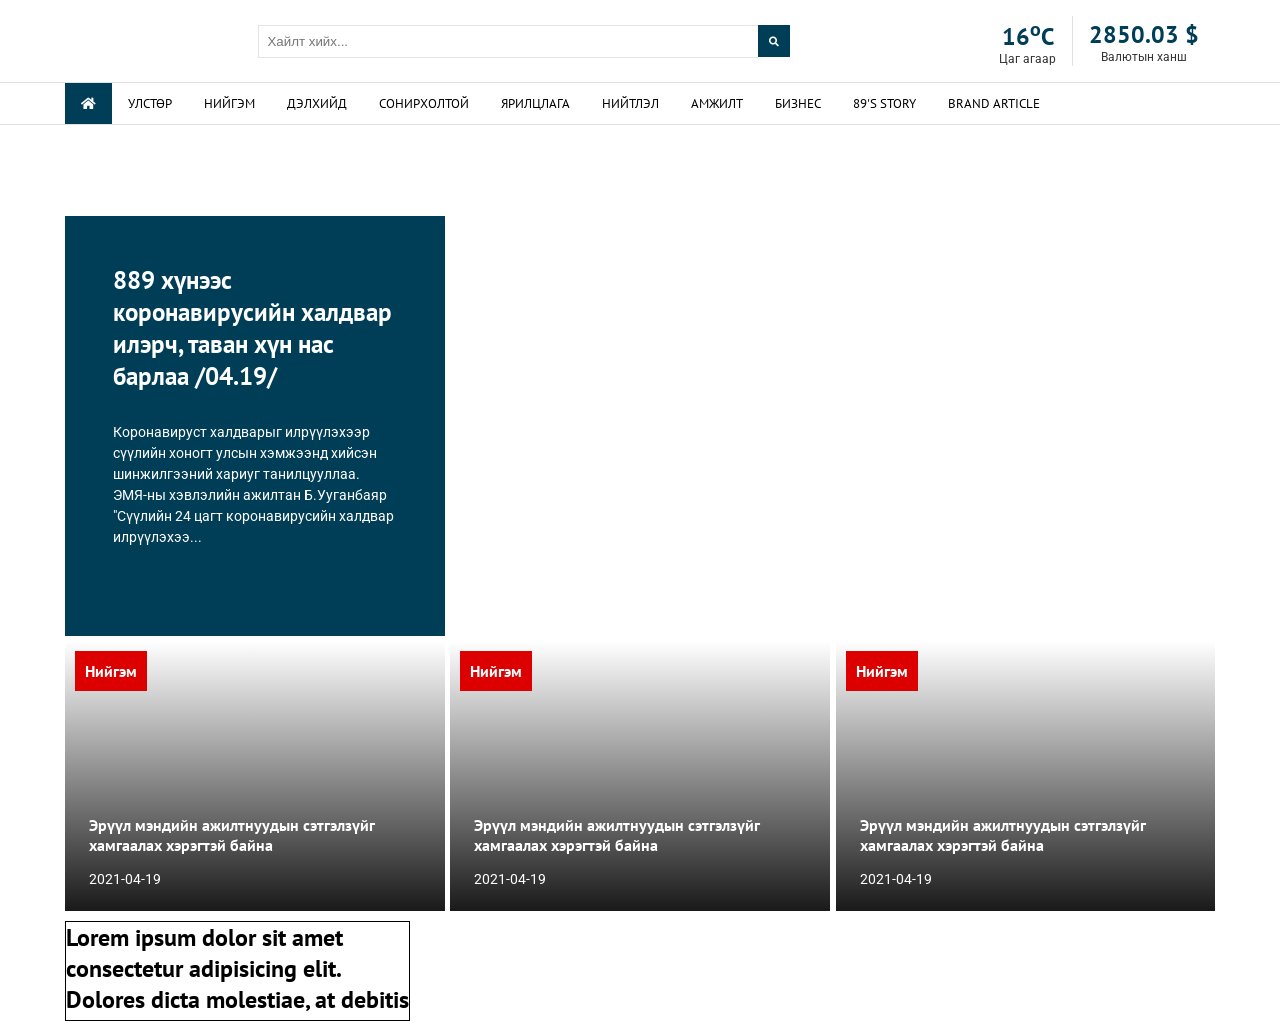
==== 4.19/index.html @ 866ba234 "4.19" ====
<!DOCTYPE html>
<html lang="en">
<head>
    <meta charset="UTF-8">
    <meta http-equiv="X-UA-Compatible" content="IE=edge">
    <meta name="viewport" content="width=device-width, initial-scale=1.0">
    <title>Document</title>
    <link rel="stylesheet" href="https://cdnjs.cloudflare.com/ajax/libs/font-awesome/5.15.3/css/all.min.css" integrity="sha512-iBBXm8fW90+nuLcSKlbmrPcLa0OT92xO1BIsZ+ywDWZCvqsWgccV3gFoRBv0z+8dLJgyAHIhR35VZc2oM/gI1w==" crossorigin="anonymous" />
    <link rel="stylesheet" href="style.css">
</head>
<body>
    <header class="header">

        <div class="header__mobile">
            <div class="toggle">
                <i class="fas fa-bars"></i>
            </div>
            <div class="logo">
                <img class="logo__mobile" src="http://amjilt.news/wp-content/uploads/2017/12/logo.png" alt="">
            </div>
            <div class="toggle"></div>
        </div>

        <div class="header__desktop">
            <div class="container">
                <div class="header__items">
                    <div class="logo">
                        <img class="logo__mobile" src="http://amjilt.news/wp-content/uploads/2017/12/logo.png" alt="">
                    </div>
                    <div class="search">
                        <input type="text" placeholder="Хайлт хийх...">
                        <button>
                            <i class="fas fa-search"></i>
                        </button>
                    </div>
                    <div class="infos">
                        <div class="extra">
                            <h3>16<sup>o</sup>C</h3>
                            <p>Цаг агаар</p>
                        </div>
                        <div class="extra">
                            <h3>2850.03 $</h3>
                            <p>Валютын ханш</p>
                        </div>
                    </div>
                </div>
            </div>

            <div class="header__menu">
                <div class="container">
                    <div class="menuItems">
                        <ul class="list">
                            <list class="items active">
                                <i class="fas fa-home"></i>
                            </list>
                            <list class="items">Улстөр</list>
                            <list class="items">Нийгэм</list>
                            <list class="items">Дэлхийд</list>
                            <list class="items">Сонирхолтой</list>
                            <list class="items">Ярилцлага</list>
                            <list class="items">Нийтлэл</list>
                            <list class="items">Амжилт</list>
                            <list class="items">Бизнес</list>
                            <list class="items">89's story</list>
                            <list class="items">Brand Article</list>
                        </ul>
                    </div>
                </div>
            </div>
        </div>
    </header>

    <main class="main">

        <div class="container">

            <section class="ads">
                <img src="http://amjilt.news/wp-content/uploads/2020/07/2.gif" alt="">
            </section>


            <section class="ontsloh">
                <div class="img">
                    <img src="http://amjilt.news/wp-content/uploads/2021/04/51%D0%BE.jpg" alt="">
                </div>
                <div class="caption">
                    <h3>889 хүнээс коронавирусийн халдвар илэрч, таван хүн нас барлаа /04.19/</h3>
                    <p>Коронавируст халдварыг илрүүлэхээр сүүлийн хоногт улсын хэмжээнд хийсэн шинжилгээний хариуг танилцууллаа. ЭМЯ-ны хэвлэлийн ажилтан Б.Ууганбаяр "Сүүлийн 24 цагт коронавирусийн халдвар илрүүлэхээ...</p>
                </div>
            </section>

            <section class="busad">
                <div class="block" style="background-image: url(http://amjilt.news/wp-content/uploads/2021/04/%D0%BE%D0%BB.jpg);">
                    <div class="cap">
                        <div class="cap__title">
                            <h3>Эрүүл мэндийн ажилтнуудын сэтгэлзүйг хамгаалах хэрэгтэй байна</h3>
                            <p>2021-04-19</p>
                        </div>

                        <div class="type">
                            <h4>Нийгэм</h4>
                        </div>
                    </div>
                </div>
                <div class="block" style="background-image: url(http://amjilt.news/wp-content/uploads/2021/04/%D0%BE%D0%BB.jpg);">
                    <div class="cap">
                        <div class="cap__title">
                            <h3>Эрүүл мэндийн ажилтнуудын сэтгэлзүйг хамгаалах хэрэгтэй байна</h3>
                            <p>2021-04-19</p>
                        </div>

                        <div class="type">
                            <h4>Нийгэм</h4>
                        </div>
                    </div>
                </div>
                <div class="block" style="background-image: url(http://amjilt.news/wp-content/uploads/2021/04/%D0%BE%D0%BB.jpg);">
                    <div class="cap">
                        <div class="cap__title">
                            <h3>Эрүүл мэндийн ажилтнуудын сэтгэлзүйг хамгаалах хэрэгтэй байна</h3>
                            <p>2021-04-19</p>
                        </div>

                        <div class="type">
                            <h4>Нийгэм</h4>
                        </div>
                    </div>
                </div>
            </section>


            <section class="scrollTest">
                <h1>Lorem ipsum dolor sit amet consectetur adipisicing elit. Dolores dicta molestiae, at debitis delectus rem animi, deserunt sint fugiat ea ipsum perspiciatis facilis cupiditate asperiores nesciunt, eius porro placeat voluptatem.</h1>
            </section>

        </div>

    </main>
</body>
</html>
---- 4.19/style.css ----
/* 

Desktop first : max-width: 1000px

Mobile first : min-width: 1000px

*/
@import url('https://fonts.googleapis.com/css2?family=PT+Sans&family=Roboto&display=swap');

* {
    margin: 0;
    padding: 0;
    box-sizing: border-box;
}

:root {
    --green: #003e57;
    --gradient: linear-gradient(0deg,rgba(0,0,0,.9),transparent);
    --textColor: #333;
    --red: #dc0000;
    --silver: #e1e1e1;
    --silverText: #999;
    --inputBorder: 1px solid #e5e5e5;
    --ptSans: 'PT Sans', sans-serif;
    --roboto: 'Roboto', sans-serif;
}

body {
    font-family: var(--roboto);
}

h1,h2,h3,h4,h5,h6 {
    font-family: var(--ptSans) !important;
}

.container {
    width: 100%;
    margin: auto;
}

.header {
    width: 100vw; /* vh - viewport height, vw - viewport width */
}

.header__mobile {
    width: 100%;
    display: flex;
    align-items: center;
    justify-content: space-between;
    padding: 1rem;
}

.header__mobile .toggle {
    width: 25%;
    padding: 0 1rem;
    font-size: 24px;
}

.header__mobile .logo {
    width: 50%;
    display: flex;
    justify-content: center;
    align-items: center;
}

.header__mobile .logo__mobile {
    width: 85%;
}

.header__desktop {
    width: 100vw;
    display: none;
}

.header__desktop .header__items {
    width: 100%;
    display: flex;
    justify-content: space-between;
    align-items: center;
    padding: 1rem 0;
}

.header__desktop .header__items .logo__mobile {
    width: 155px;
}

.header__desktop .header__items .search {
    display: flex;
    justify-content: flex-start;
    align-items: center;
}

.header__desktop .header__items .search input {
    border: var(--inputBorder);
    border-right: none;
    padding: .5rem;
    color: #666;
    width: 350px;
}

.header__desktop .header__items .search button {
    padding: .6rem;
    border: 1px solid var(--green);
    color: #fff;
    background-color: var(--green);
    font-size: 10px;
}

.header__desktop .header__items .infos {
    display: flex;
    align-items: center;
}

.header__desktop .header__items .infos .extra {
    display: flex;
    flex-direction: column;
    justify-content: center;
    align-items: center;
    padding: 0 5px;
}

.header__desktop .header__items .infos .extra:first-child {
    border-right: 1px solid var(--silver);
}

.header__desktop .header__items .infos .extra h3 {
    font-size: 16px;
    font-family: var(--ptSans);
    color: var(--green);
}

.header__desktop .header__items .infos .extra p {
    color: var(--textColor);
    font-size: 10px;
    font-family: var(--roboto);
}

.header__menu {
    width: 100vw;
    border-top: 1px solid var(--silver);
    border-bottom: 1px solid var(--silver);
}

.header__menu .menuItems {
    width: 100%;
}

.header__menu .menuItems .list {
    display: flex;
    align-items: center;
    list-style: none;
    font-family: var(--ptSans);
    text-transform: uppercase;
}

.header__menu .menuItems .list .items {
    padding: .75rem 1rem;
    font-size: 10px;
    transition: .3s;
}

.header__menu .menuItems .list .items:hover {
    background-color: #003e57;
    color: #fff;
    cursor: pointer;
}

.active {
    background-color: #003e57;
    color: #fff;
}


.main {
    width: 100vw;
}

.main .ads {
    width: 95%;
    margin: auto;
}

.main .ads img {
    width: 100%;
}


.ontsloh {
    width: 95%;
    margin: auto;
    margin-top: 1.5rem;
}

.ontsloh .img {
    width: 100%;
    overflow: hidden;
    display: flex;
    justify-content: center;
}

.ontsloh .img img {
    width: 130%;
}

.ontsloh .caption {
    width: 100%;
    background-color: var(--green);
    color: #fff;
    padding: 3rem;
    font-size: 14px;
    font-family: var(--roboto);
}

.ontsloh .caption h3 {
    font-size: 25px;
    font-family: var(--ptSans);
    margin-bottom: 30px;
}

.ontsloh .caption p {
    line-height: 1.5;
}

.busad {
    width: 95%;
    margin: auto;
    margin-top: 5px;
}

.busad .block {
    width: 100%;
    height: 270px;
    background-repeat: no-repeat;
    background-size: cover;
    background-position: center;
    margin-bottom: 10px;
}

.busad .block .cap {
    width: 100%;
    height: 100%;
    background-image: var(--gradient);
    display: flex;
    align-items: flex-end;
    position: relative;
    color: #fff;
}

.busad .block .cap .cap__title {
    padding: 1.5rem;
    font-family: var(--roboto);
    font-size: 14px;
}

.busad .block .cap .cap__title h3 {
    margin-bottom: 1rem;
    font-family: var(--ptSans);
    font-size: 16px;
}

.busad .block .cap .type {
    position: absolute;
    top: 10px;
    left: 10px;
    background-color: var(--red);
    color: #fff;
    padding: 10px;
    font-weight: 400;
}

@media(min-width: 768px){

    .container {
        width: 750px;
    }

    .header__mobile {
        display: none;
    }

    .header__desktop {
        display: block;
    }

    .main .ads {
        padding: 1.5rem 0;
    }

    .ontsloh {
        width: 100%;
        display: flex;
        flex-direction: row-reverse;
    }

    .ontsloh .caption {
        width: 40%;
    }

    .busad {
        width: 100%;
        display: flex;
        justify-content: space-between;
    }

    .busad .block {
        width: 33%;
    }
}


.scrollTest {
    width: 30%;
    height: 100px;
    border: 1px solid #000;
    overflow-y: auto;
}

@media(min-width: 1024px){
    .container {
        width: 1000px;
    }

    .header__desktop .header__items .logo__mobile {
        width: 210px;
    }

    .header__desktop .header__items .search input {
        width: 400px;
    }

    .header__desktop .header__items .infos .extra {
        padding: 0 1rem
    }

    .header__desktop .header__items .infos .extra h3 {
        font-size: 24px;
    }

    .header__desktop .header__items .infos .extra p {
        font-size: 12px;
    }

    .header__menu .menuItems .list .items {
        font-size: 13px;
    }

    .ontsloh .caption {
        min-width: 33%;
    }

    .ontsloh .img img {
        width: 100%;
    }
}



@media(min-width: 1200px){
    .container {
        width: 1150px;
    }

    .header__desktop .header__items .logo__mobile {
        width: 260px;
    }

    .header__desktop .header__items .search input {
        width: 500px;
    }

    .main .ads {
        width: 970px;
    }

    .ontsloh .img {
        height: 420px;
    }
}
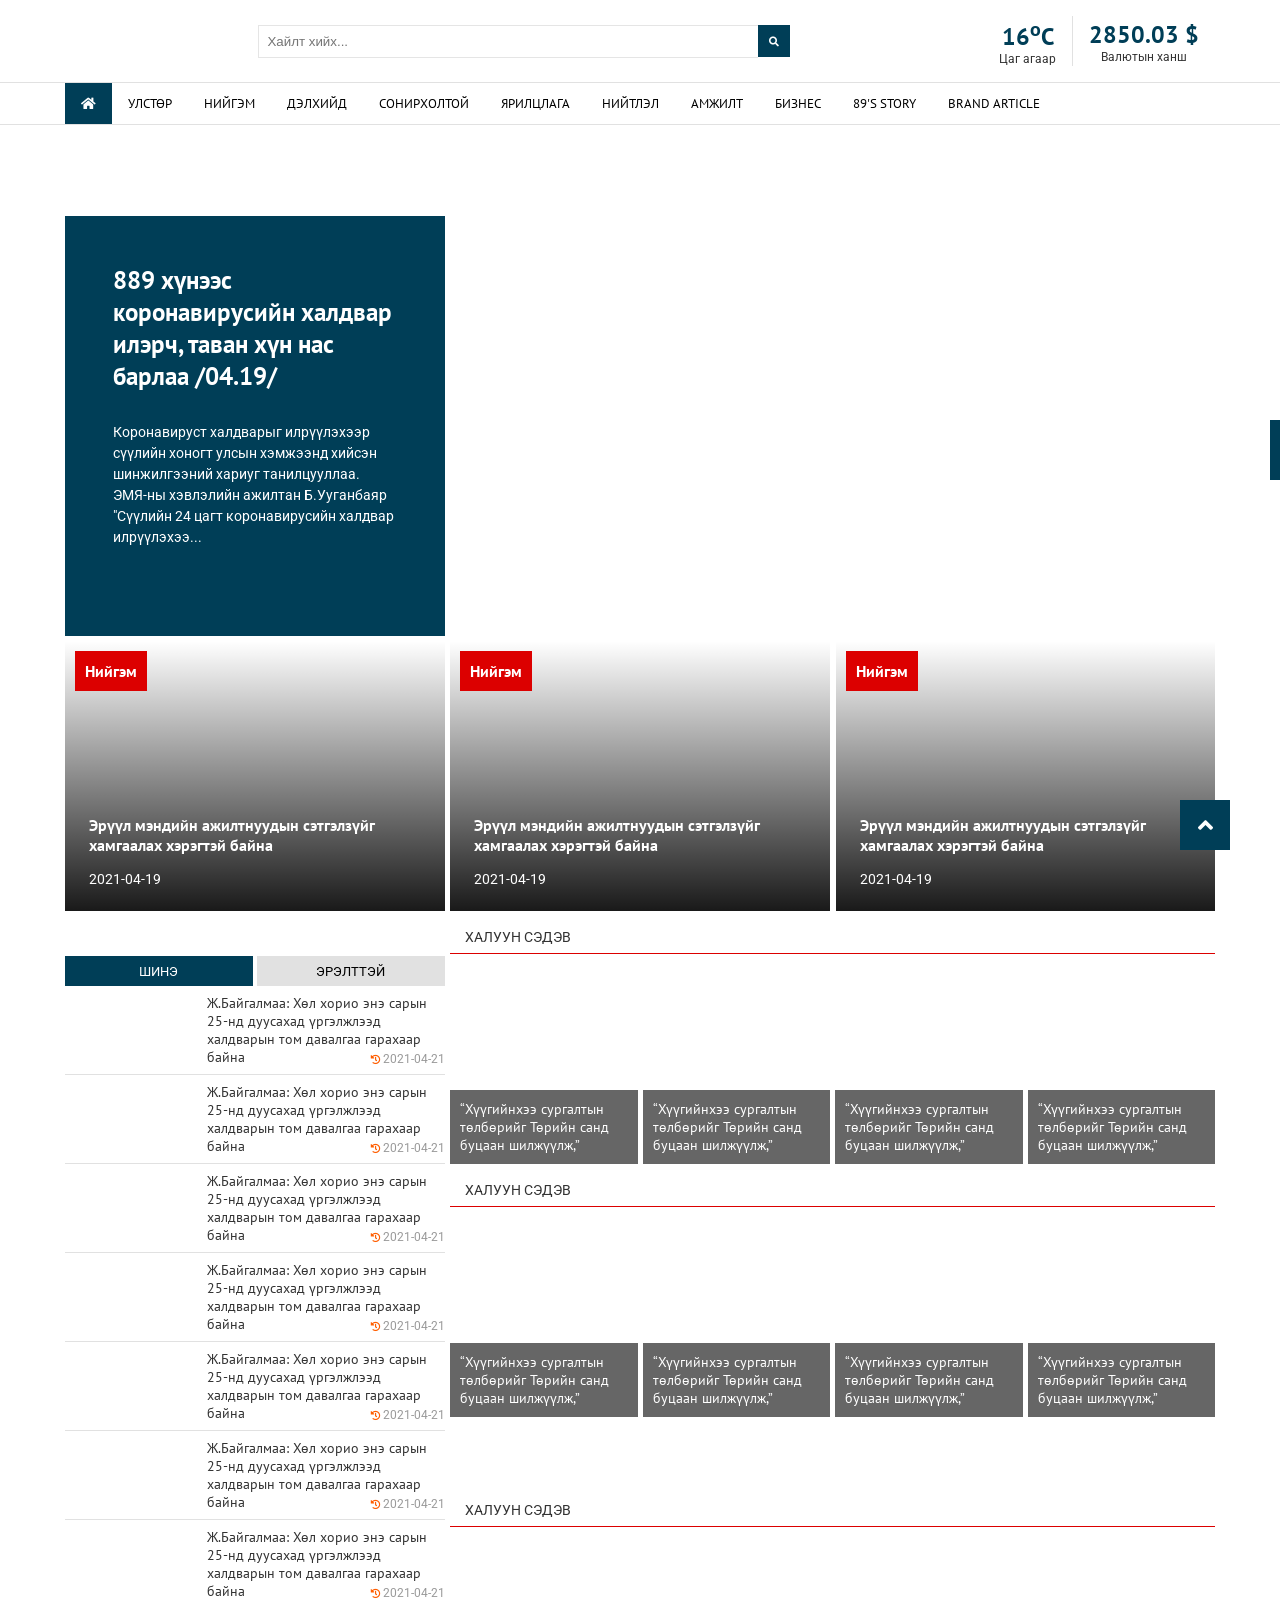
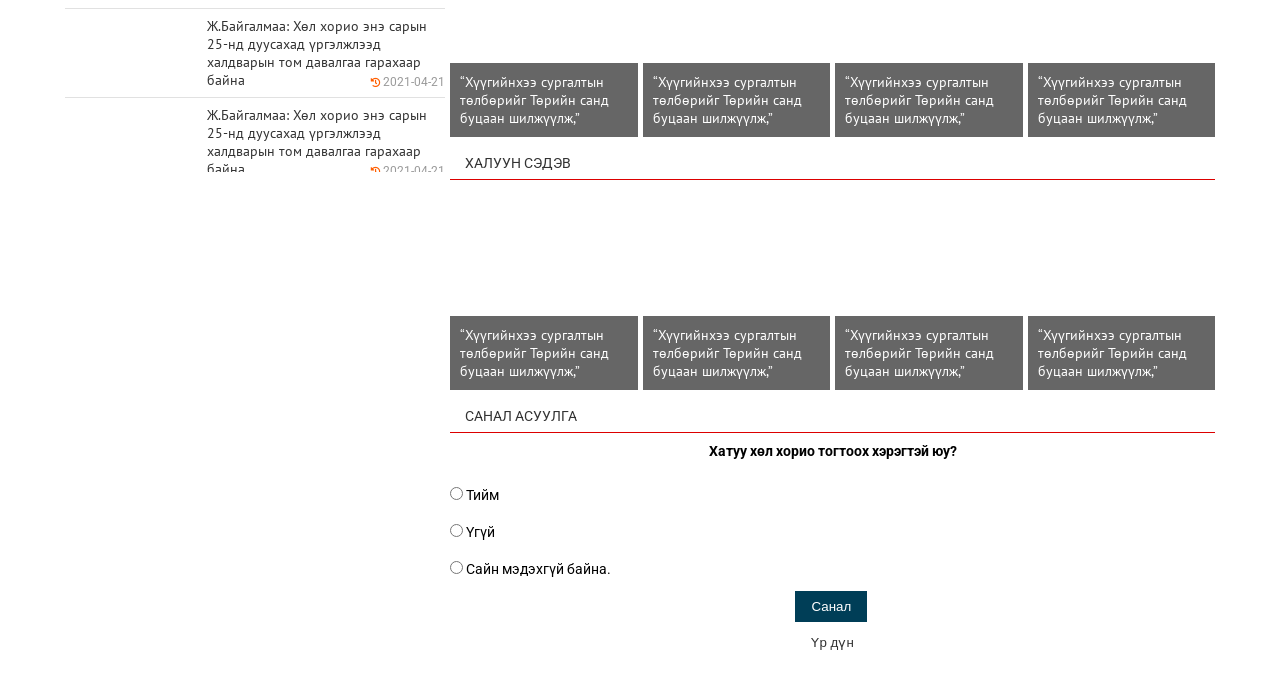
==== commit 8e5f10c3: "4.26 - 4.28" ====
--- a/4.19/index.html
+++ b/4.19/index.html
@@ -9,7 +9,7 @@
     <link rel="stylesheet" href="style.css">
 </head>
 <body>
-    <header class="header">
+    <header class="header" id="header">
 
         <div class="header__mobile">
             <div class="toggle">
@@ -129,12 +129,363 @@
             </section>
 
 
-            <section class="scrollTest">
-                <h1>Lorem ipsum dolor sit amet consectetur adipisicing elit. Dolores dicta molestiae, at debitis delectus rem animi, deserunt sint fugiat ea ipsum perspiciatis facilis cupiditate asperiores nesciunt, eius porro placeat voluptatem.</h1>
+            <section class="rest">
+                <div class="left">
+                    <div class="ads">
+                        <img src="http://amjilt.news/wp-content/uploads/2020/07/amjiltnews-banner-gif.gif" alt="">
+                    </div>
+
+                    <div class="scroll__header">
+                        <button class="btn">Шинэ</button>
+                        <button class="btn">Эрэлттэй</button>
+                    </div>
+                    <div class="scroll">
+
+                        <div class="scroll__news">
+                            <div class="img">
+                                <img src="http://amjilt.news/wp-content/uploads/2021/04/%D1%80%D0%BE.jpg" alt="">
+                            </div>
+                            <div class="shortNews">
+                                <h3>Ж.Байгалмаа: Хөл хорио энэ сарын 25-нд дуусахад үргэлжлээд халдварын том давалгаа гарахаар байна</h3>
+
+                                <p class="date">
+                                    <span>
+                                        <i class="fas fa-history"></i>
+                                    </span>2021-04-21
+                                </p>
+                            </div>
+                        </div>
+
+                        <div class="scroll__news">
+                            <div class="img">
+                                <img src="http://amjilt.news/wp-content/uploads/2021/04/%D1%80%D0%BE.jpg" alt="">
+                            </div>
+                            <div class="shortNews">
+                                <h3>Ж.Байгалмаа: Хөл хорио энэ сарын 25-нд дуусахад үргэлжлээд халдварын том давалгаа гарахаар байна</h3>
+
+                                <p class="date">
+                                    <span>
+                                        <i class="fas fa-history"></i>
+                                    </span>2021-04-21
+                                </p>
+                            </div>
+                        </div>
+
+                        <div class="scroll__news">
+                            <div class="img">
+                                <img src="http://amjilt.news/wp-content/uploads/2021/04/%D1%80%D0%BE.jpg" alt="">
+                            </div>
+                            <div class="shortNews">
+                                <h3>Ж.Байгалмаа: Хөл хорио энэ сарын 25-нд дуусахад үргэлжлээд халдварын том давалгаа гарахаар байна</h3>
+
+                                <p class="date">
+                                    <span>
+                                        <i class="fas fa-history"></i>
+                                    </span>2021-04-21
+                                </p>
+                            </div>
+                        </div>
+
+                        <div class="scroll__news">
+                            <div class="img">
+                                <img src="http://amjilt.news/wp-content/uploads/2021/04/%D1%80%D0%BE.jpg" alt="">
+                            </div>
+                            <div class="shortNews">
+                                <h3>Ж.Байгалмаа: Хөл хорио энэ сарын 25-нд дуусахад үргэлжлээд халдварын том давалгаа гарахаар байна</h3>
+
+                                <p class="date">
+                                    <span>
+                                        <i class="fas fa-history"></i>
+                                    </span>2021-04-21
+                                </p>
+                            </div>
+                        </div>
+
+                        <div class="scroll__news">
+                            <div class="img">
+                                <img src="http://amjilt.news/wp-content/uploads/2021/04/%D1%80%D0%BE.jpg" alt="">
+                            </div>
+                            <div class="shortNews">
+                                <h3>Ж.Байгалмаа: Хөл хорио энэ сарын 25-нд дуусахад үргэлжлээд халдварын том давалгаа гарахаар байна</h3>
+
+                                <p class="date">
+                                    <span>
+                                        <i class="fas fa-history"></i>
+                                    </span>2021-04-21
+                                </p>
+                            </div>
+                        </div>
+
+                        <div class="scroll__news">
+                            <div class="img">
+                                <img src="http://amjilt.news/wp-content/uploads/2021/04/%D1%80%D0%BE.jpg" alt="">
+                            </div>
+                            <div class="shortNews">
+                                <h3>Ж.Байгалмаа: Хөл хорио энэ сарын 25-нд дуусахад үргэлжлээд халдварын том давалгаа гарахаар байна</h3>
+
+                                <p class="date">
+                                    <span>
+                                        <i class="fas fa-history"></i>
+                                    </span>2021-04-21
+                                </p>
+                            </div>
+                        </div>
+
+                        <div class="scroll__news">
+                            <div class="img">
+                                <img src="http://amjilt.news/wp-content/uploads/2021/04/%D1%80%D0%BE.jpg" alt="">
+                            </div>
+                            <div class="shortNews">
+                                <h3>Ж.Байгалмаа: Хөл хорио энэ сарын 25-нд дуусахад үргэлжлээд халдварын том давалгаа гарахаар байна</h3>
+
+                                <p class="date">
+                                    <span>
+                                        <i class="fas fa-history"></i>
+                                    </span>2021-04-21
+                                </p>
+                            </div>
+                        </div>
+
+                        <div class="scroll__news">
+                            <div class="img">
+                                <img src="http://amjilt.news/wp-content/uploads/2021/04/%D1%80%D0%BE.jpg" alt="">
+                            </div>
+                            <div class="shortNews">
+                                <h3>Ж.Байгалмаа: Хөл хорио энэ сарын 25-нд дуусахад үргэлжлээд халдварын том давалгаа гарахаар байна</h3>
+
+                                <p class="date">
+                                    <span>
+                                        <i class="fas fa-history"></i>
+                                    </span>2021-04-21
+                                </p>
+                            </div>
+                        </div>
+
+                        <div class="scroll__news">
+                            <div class="img">
+                                <img src="http://amjilt.news/wp-content/uploads/2021/04/%D1%80%D0%BE.jpg" alt="">
+                            </div>
+                            <div class="shortNews">
+                                <h3>Ж.Байгалмаа: Хөл хорио энэ сарын 25-нд дуусахад үргэлжлээд халдварын том давалгаа гарахаар байна</h3>
+
+                                <p class="date">
+                                    <span>
+                                        <i class="fas fa-history"></i>
+                                    </span>2021-04-21
+                                </p>
+                            </div>
+                        </div>
+
+                        <div class="scroll__news">
+                            <div class="img">
+                                <img src="http://amjilt.news/wp-content/uploads/2021/04/%D1%80%D0%BE.jpg" alt="">
+                            </div>
+                            <div class="shortNews">
+                                <h3>Ж.Байгалмаа: Хөл хорио энэ сарын 25-нд дуусахад үргэлжлээд халдварын том давалгаа гарахаар байна</h3>
+
+                                <p class="date">
+                                    <span>
+                                        <i class="fas fa-history"></i>
+                                    </span>2021-04-21
+                                </p>
+                            </div>
+                        </div>
+
+                        <div class="scroll__news">
+                            <div class="img">
+                                <img src="http://amjilt.news/wp-content/uploads/2021/04/%D1%80%D0%BE.jpg" alt="">
+                            </div>
+                            <div class="shortNews">
+                                <h3>Ж.Байгалмаа: Хөл хорио энэ сарын 25-нд дуусахад үргэлжлээд халдварын том давалгаа гарахаар байна</h3>
+
+                                <p class="date">
+                                    <span>
+                                        <i class="fas fa-history"></i>
+                                    </span>2021-04-21
+                                </p>
+                            </div>
+                        </div>
+
+                        <div class="scroll__news">
+                            <div class="img">
+                                <img src="http://amjilt.news/wp-content/uploads/2021/04/%D1%80%D0%BE.jpg" alt="">
+                            </div>
+                            <div class="shortNews">
+                                <h3>Ж.Байгалмаа: Хөл хорио энэ сарын 25-нд дуусахад үргэлжлээд халдварын том давалгаа гарахаар байна</h3>
+
+                                <p class="date">
+                                    <span>
+                                        <i class="fas fa-history"></i>
+                                    </span>2021-04-21
+                                </p>
+                            </div>
+                        </div>
+                    </div>
+                </div>
+
+                <div class="right">
+                    <figure class="category">
+                        <div class="category__title">
+                            <p>Халуун сэдэв</p>
+                        </div>
+
+                        <div class="category__news">
+                            <div class="newsBox" style="background-image: url(http://amjilt.news/wp-content/uploads/2021/04/0%D0%BB.jpg);">
+                                <div class="caption">
+                                    <h3>“Хүүгийнхээ сургалтын төлбөрийг Төрийн санд буцаан шилжүүлж,”</h3>
+                                </div>
+                            </div>
+                            <div class="newsBox" style="background-image: url(http://amjilt.news/wp-content/uploads/2021/04/0%D0%BB.jpg);">
+                                <div class="caption">
+                                    <h3>“Хүүгийнхээ сургалтын төлбөрийг Төрийн санд буцаан шилжүүлж,”</h3>
+                                </div>
+                            </div>
+                            <div class="newsBox" style="background-image: url(http://amjilt.news/wp-content/uploads/2021/04/0%D0%BB.jpg);">
+                                <div class="caption">
+                                    <h3>“Хүүгийнхээ сургалтын төлбөрийг Төрийн санд буцаан шилжүүлж,”</h3>
+                                </div>
+                            </div>
+                            <div class="newsBox" style="background-image: url(http://amjilt.news/wp-content/uploads/2021/04/0%D0%BB.jpg);">
+                                <div class="caption">
+                                    <h3>“Хүүгийнхээ сургалтын төлбөрийг Төрийн санд буцаан шилжүүлж,”</h3>
+                                </div>
+                            </div>
+                        </div>
+                    </figure>
+
+                    <figure class="category">
+                        <div class="category__title">
+                            <p>Халуун сэдэв</p>
+                        </div>
+
+                        <div class="category__news">
+                            <div class="newsBox" style="background-image: url(http://amjilt.news/wp-content/uploads/2021/04/0%D0%BB.jpg);">
+                                <div class="caption">
+                                    <h3>“Хүүгийнхээ сургалтын төлбөрийг Төрийн санд буцаан шилжүүлж,”</h3>
+                                </div>
+                            </div>
+                            <div class="newsBox" style="background-image: url(http://amjilt.news/wp-content/uploads/2021/04/0%D0%BB.jpg);">
+                                <div class="caption">
+                                    <h3>“Хүүгийнхээ сургалтын төлбөрийг Төрийн санд буцаан шилжүүлж,”</h3>
+                                </div>
+                            </div>
+                            <div class="newsBox" style="background-image: url(http://amjilt.news/wp-content/uploads/2021/04/0%D0%BB.jpg);">
+                                <div class="caption">
+                                    <h3>“Хүүгийнхээ сургалтын төлбөрийг Төрийн санд буцаан шилжүүлж,”</h3>
+                                </div>
+                            </div>
+                            <div class="newsBox" style="background-image: url(http://amjilt.news/wp-content/uploads/2021/04/0%D0%BB.jpg);">
+                                <div class="caption">
+                                    <h3>“Хүүгийнхээ сургалтын төлбөрийг Төрийн санд буцаан шилжүүлж,”</h3>
+                                </div>
+                            </div>
+                        </div>
+                    </figure>
+
+                    <section class="ads right">
+                        <img src="http://amjilt.news/wp-content/uploads/2020/07/2.gif" alt="">
+                    </section>
+
+                    <figure class="category">
+                        <div class="category__title">
+                            <p>Халуун сэдэв</p>
+                        </div>
+
+                        <div class="category__news">
+                            <div class="newsBox" style="background-image: url(http://amjilt.news/wp-content/uploads/2021/04/0%D0%BB.jpg);">
+                                <div class="caption">
+                                    <h3>“Хүүгийнхээ сургалтын төлбөрийг Төрийн санд буцаан шилжүүлж,”</h3>
+                                </div>
+                            </div>
+                            <div class="newsBox" style="background-image: url(http://amjilt.news/wp-content/uploads/2021/04/0%D0%BB.jpg);">
+                                <div class="caption">
+                                    <h3>“Хүүгийнхээ сургалтын төлбөрийг Төрийн санд буцаан шилжүүлж,”</h3>
+                                </div>
+                            </div>
+                            <div class="newsBox" style="background-image: url(http://amjilt.news/wp-content/uploads/2021/04/0%D0%BB.jpg);">
+                                <div class="caption">
+                                    <h3>“Хүүгийнхээ сургалтын төлбөрийг Төрийн санд буцаан шилжүүлж,”</h3>
+                                </div>
+                            </div>
+                            <div class="newsBox" style="background-image: url(http://amjilt.news/wp-content/uploads/2021/04/0%D0%BB.jpg);">
+                                <div class="caption">
+                                    <h3>“Хүүгийнхээ сургалтын төлбөрийг Төрийн санд буцаан шилжүүлж,”</h3>
+                                </div>
+                            </div>
+                        </div>
+                    </figure>
+
+                    <figure class="category">
+                        <div class="category__title">
+                            <p>Халуун сэдэв</p>
+                        </div>
+
+                        <div class="category__news">
+                            <div class="newsBox" style="background-image: url(http://amjilt.news/wp-content/uploads/2021/04/0%D0%BB.jpg);">
+                                <div class="caption">
+                                    <h3>“Хүүгийнхээ сургалтын төлбөрийг Төрийн санд буцаан шилжүүлж,”</h3>
+                                </div>
+                            </div>
+                            <div class="newsBox" style="background-image: url(http://amjilt.news/wp-content/uploads/2021/04/0%D0%BB.jpg);">
+                                <div class="caption">
+                                    <h3>“Хүүгийнхээ сургалтын төлбөрийг Төрийн санд буцаан шилжүүлж,”</h3>
+                                </div>
+                            </div>
+                            <div class="newsBox" style="background-image: url(http://amjilt.news/wp-content/uploads/2021/04/0%D0%BB.jpg);">
+                                <div class="caption">
+                                    <h3>“Хүүгийнхээ сургалтын төлбөрийг Төрийн санд буцаан шилжүүлж,”</h3>
+                                </div>
+                            </div>
+                            <div class="newsBox" style="background-image: url(http://amjilt.news/wp-content/uploads/2021/04/0%D0%BB.jpg);">
+                                <div class="caption">
+                                    <h3>“Хүүгийнхээ сургалтын төлбөрийг Төрийн санд буцаан шилжүүлж,”</h3>
+                                </div>
+                            </div>
+                        </div>
+                    </figure>
+
+                    <figure class="category">
+                        <div class="category__title">
+                            <p>Санал асуулга</p>
+                        </div>
+
+                        <div class="aqa">
+                            <p><strong>Хатуу хөл хорио тогтоох хэрэгтэй юу?</strong></p>
+
+                            <div class="answer">
+                                <div>
+                                    <input type="radio" name="yes">
+                                    <label for="yes">Тийм</label>
+                                </div>
+                                <div>
+                                    <input type="radio" name="no">
+                                    <label for="no">Үгүй</label>
+                                </div>
+                                <div>
+                                    <input type="radio" name="idk">
+                                    <label for="idk">Сайн мэдэхгүй байна.</label>
+                                </div>
+
+                                <div class="aqaBtn">
+                                    <button>Санал</button>
+                                    <button>Үр дүн</button>
+                                </div>
+                            </div>
+                            
+                        </div>
+                        
+                    </figure>
+                </div>
             </section>
 
         </div>
 
     </main>
+
+    <a href="#header" id="up">
+        <i class="fas fa-angle-up"></i>
+    </a>
+
+    <div id="icons"></div>
 </body>
 </html>
--- a/4.19/style.css
+++ b/4.19/style.css
@@ -12,6 +12,7 @@
     padding: 0;
     box-sizing: border-box;
 }
+
 
 :root {
     --green: #003e57;
@@ -25,9 +26,43 @@
     --roboto: 'Roboto', sans-serif;
 }
 
+html {
+    scroll-behavior: smooth;
+}
+
 body {
     font-family: var(--roboto);
 }
+
+#up {
+    position: fixed;
+    right: 50px;
+    bottom: 50px;
+    width: 50px;
+    height: 50px;
+    background-color: var(--green);
+    color: #fff;
+    font-size: 1.5rem;
+    display: flex;
+    align-items: center;
+    justify-content: center;
+    text-decoration: none;
+}
+
+#icons {
+    position: fixed;
+    top: 50%;
+    right: 0;
+    background-color: var(--green);
+    transform: translateY(-50%);
+    padding: 30px 5px;
+}
+
+/* #icons a {
+    padding: 20px 10px;
+    color: #fff;
+    text-decoration: none;
+} */
 
 h1,h2,h3,h4,h5,h6 {
     font-family: var(--ptSans) !important;
@@ -268,6 +303,199 @@
     font-weight: 400;
 }
 
+.rest {
+    width: 95%;
+    margin: auto;
+    display: flex;
+    flex-direction: column;
+}
+
+
+.rest .left {
+    width: 100%;
+}
+
+.rest .left .ads {
+    width: 100%;
+    margin-bottom: 1rem;
+    padding: 0 !important;
+}
+
+.rest .left .ads img {
+    width: 100%;
+}
+
+.rest .left .scroll {
+    width: 100%;
+    height: 786px;
+    overflow-y: scroll;
+    position: relative;
+}
+
+.rest .left .scroll__header {
+    display: flex;
+    justify-content: space-between;
+    align-items: center;
+    width: 100%;
+}
+
+.rest .left .scroll__header .btn {
+    width: 49.5%;
+    border: none;
+    background-color: var(--silver);
+    font-family: var(--roboto);
+    text-transform: uppercase;
+    padding: 7.5px 0;
+}
+
+.rest .left .scroll__header .btn:first-child {
+    background-color: var(--green);
+    color: #fff;
+}
+
+.rest .left .scroll__news {
+    width: 100%;
+    display: flex;
+    justify-content: space-between;
+    padding: 8px 0;
+    border-bottom: 1px solid var(--silver);
+}
+
+.rest .left .scroll__news.top {
+    margin-top: 2.5rem !important;
+}
+
+.rest .left .scroll__news .img {
+    width: 35%;
+    overflow-x: hidden;
+    display: flex;
+    justify-content: center;
+}
+
+.rest .left .scroll__news .img img {
+    width: 120%;
+}
+
+.rest .left .scroll__news .shortNews {
+    width: 62.5%;
+    position: relative;
+}
+
+.rest .left .scroll__news .shortNews h3 {
+    font-size: 14px;
+    font-weight: 400;
+    color: var(--textColor);
+}
+
+.rest .left .scroll__news .shortNews .date {
+    color: var(--silverText);
+    font-size: 12px;
+    position: absolute;
+    bottom: 0;
+    right: 0;
+}
+
+.rest .left .scroll__news .shortNews .date span {
+    color: rgb(255, 94, 0);
+    font-size: 10px;
+}
+
+
+.rest .right {
+    display: none;
+}
+
+.rest .right .category {
+    width: 100%;
+
+}
+
+.rest .right .category__title {
+    width: 100%;
+    border-bottom: 1px solid var(--red);
+    padding: 8px 15px;
+    color: var(--textColor);
+    font-size: 14px;
+    text-transform: uppercase;
+}
+
+.rest .right .category__news {
+    width: 100%;
+    display: flex;
+    justify-content: space-between;
+    margin: 10px 0;
+}
+
+.rest .right .category__news .newsBox {
+    width: 24.5%;
+    overflow-x: hidden;
+    height: 200px;
+    background-repeat: no-repeat;
+    background-size: cover;
+    background-position: center;
+    display: flex;
+    align-items: flex-end;
+}
+
+.ads.right {
+    width: 100% !important;
+}
+
+.rest .right .category__news .caption {
+    width: 100%;
+    background-color: rgba(0,0,0,.6);
+    padding: 10px;
+}
+
+.rest .right .category__news .caption h3 {
+    color: #fff;
+    font-size: 14px;
+    font-weight: 400;
+}
+
+
+.rest .right .category .aqa {
+    width: 100%;
+    font-size: 14px;
+    text-align: center;
+    padding: 10px 0;
+}
+
+.rest .right .category .aqa .answer {
+    width: 100%;
+    display: flex;
+    flex-direction: column;
+    align-items: center;
+    padding: 1rem 0;
+}
+
+.rest .right .category .aqa .answer div {
+    width: 100%;
+    text-align: left !important;
+}
+
+.rest .right .category .aqa .answer .aqaBtn {
+    width: max-content;
+}
+
+.rest .right .category .aqa .answer .aqaBtn button {
+    display: block;
+    margin: 5px 0;
+    border: none;
+    padding: .5rem 1rem;
+    background-color: var(--green);
+    color: #fff;
+}
+
+.rest .right .category .aqa .answer .aqaBtn button:nth-child(2){
+    background-color: #fff;
+    color: var(--textColor);
+}
+
+.rest .right .category .aqa .answer input {
+    margin: .75rem 0;
+}
+
 @media(min-width: 768px){
 
     .container {
@@ -305,15 +533,24 @@
     .busad .block {
         width: 33%;
     }
-}
-
-
-.scrollTest {
-    width: 30%;
-    height: 100px;
-    border: 1px solid #000;
-    overflow-y: auto;
-}
+
+    .rest {
+        width: 100%;
+        flex-direction: row;
+        justify-content: space-between;
+    }
+
+    .rest .left {
+        width: 33%;
+    }
+
+    .rest .right {
+        display: block;
+        width: 66.5%;
+    }
+}
+
+
 
 @media(min-width: 1024px){
     .container {
